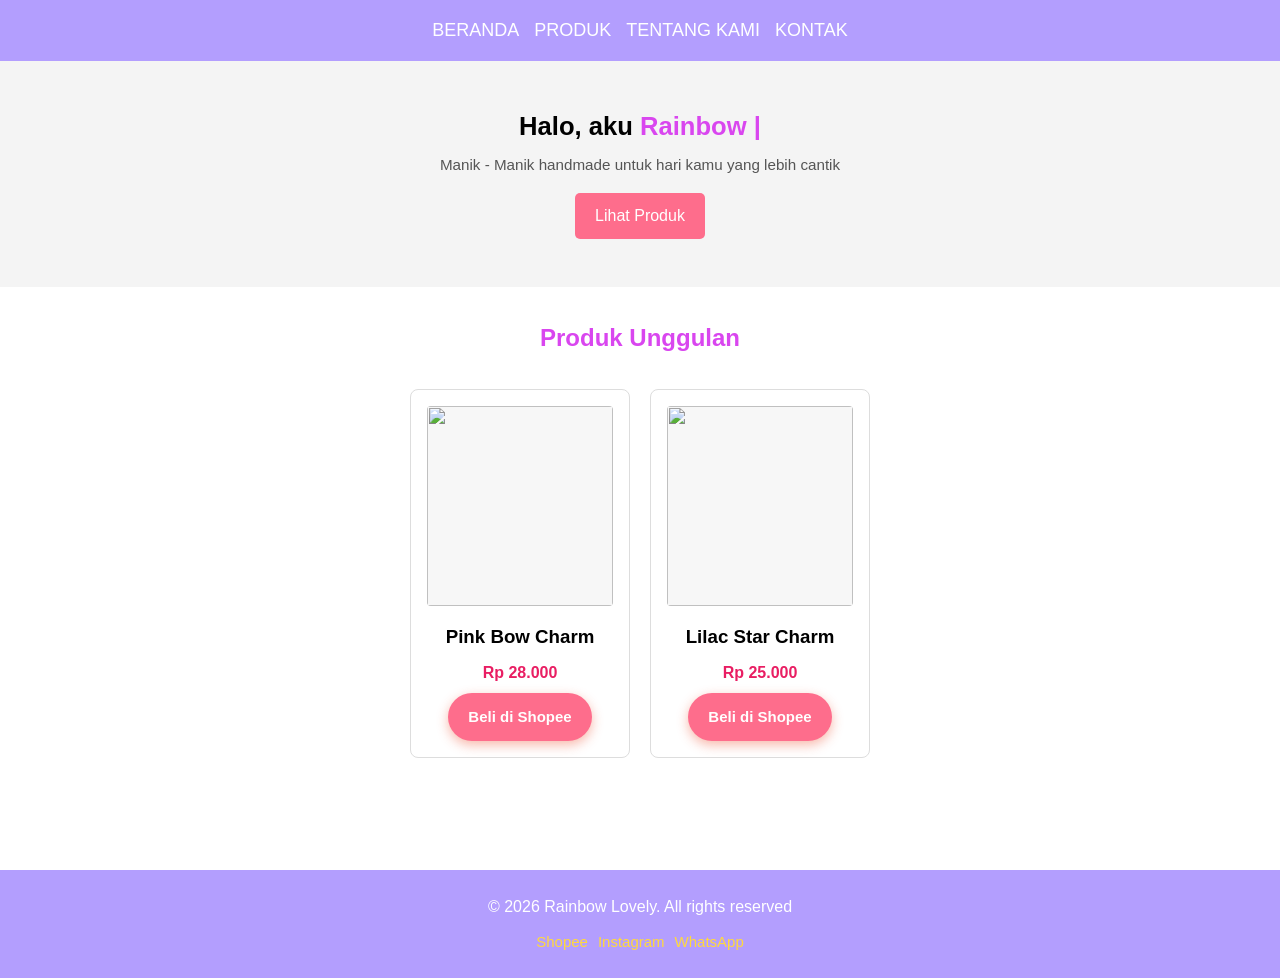
==== index.html @ efbca178 "Add files via upload" ====
<!DOCTYPE html>
<html lang="id">
<head>
    <meta charset="UTF-8">
    <meta name="viewport" content=" width=device-width, initial-scale=1.0">
    <title>RainbowLovelyStore</title> 
<link rel="icon" href="picture/logo.jpeg">
<link rel="stylesheet" href="style.css">

</head>

<body>

    <header>
        <nav>
            <a href="index.html">BERANDA</a>
            <a href="produk.html">PRODUK</a>
            <a href="tentangkami.html">TENTANG KAMI</a>
            <a href="kontak.html">KONTAK</a>
        </nav>
    </header>

<section id="beranda" class="section">
<div class="h1">
  <h1>Halo, aku <span id="typing"></span><span class="cursor">|</span></h1>
  <p>Manik - Manik handmade untuk hari kamu yang lebih cantik</p>
  <a href="#produk" class="btn">Lihat Produk</a>
</div>
</section>

    <div class="products">
        <h2>Produk Unggulan</h2>
        <div class="grid">
            <div class="card">
                <img src="picture/pink.jpeg">
                <h3>Pink Bow Charm</h3>
                <div class="price">Rp 28.000</div>
                <a href="https://shopee.co.id/rainbowlovelystore" target="_blank" class="btn-shopee">Beli di Shopee</a>
            </div>
            <div class="card">
                <img src="picture/ungu.jpeg">
                <h3>Lilac Star Charm</h3>

                <div class="price">Rp 25.000</div>
              <a href="https://shopee.co.id/rainbowlovelystore" target="_blank" class="btn-shopee">Beli di Shopee</a>
            </div>
        </div>
    </div>

    <footer>
        <p>&copy; 2026 Rainbow Lovely. All rights reserved</p>
<div class="medsos">
	<a href="link-shopee"> Shopee </a>
	<a href="link-ig"> Instagram </a>
	<a href="link-wa"> WhatsApp </a>
</div>

<script>
const text = "Rainbow Lovely Store ✨";
const typingElement = document.getElementById("typing");
let i = 0;

function ketik() {
  if (i < text.length) {
    typingElement.innerHTML += text.charAt(i);
    i++;
    setTimeout(ketik, 170); // 170ms = kecepatan ngetik. Makin kecil makin cepet
  }
}

// Jalanin pas halaman kebuka
window.addEventListener('load', ketik);
</script>

    </footer>

</body>
</html>
---- style.css ----
/* =========================================================
   RESET & BASE
   ========================================================= */
* { box-sizing: border-box; margin: 0; padding: 0; }

body {
  font-family: Arial, sans-serif;
  line-height: 1.6;
}

img { max-width: 100%; display: block; }

/* =========================================================
   HEADER / NAVIGASI
   ========================================================= */
header {
  background: #B39EFE;
  color: #fff;
  padding: 1rem 0.5rem;
  text-align: center;
  font-size: 18px;
}

nav {
  display: flex;
  justify-content: center;
  flex-wrap: wrap;
  gap: 8px 15px;
}

nav a {
  color: #fff;
  text-decoration: none;
}

nav a:hover { color: #FE6D8C; }

/* =========================================================
   TYPING EFFECT (hero)
   ========================================================= */
#typing {
  color: #d946ef;
  font-weight: bold;
}

.cursor {
  display: inline-block;
  animation: blink 0.7s infinite;
  color: #d946ef;
}

@keyframes blink {
  0%, 100% { opacity: 1; }
  50% { opacity: 0; }
}

/* =========================================================
   BANNER UTAMA (hero)
   ========================================================= */
.h1 {
  background: #f4f4f4;
  padding: 3rem 1.25rem;
  text-align: center;
}

.h1 h1 {
  font-size: 1.6rem;
  line-height: 1.4;
}

.h1 p {
  margin-top: 0.5rem;
  font-size: 0.95rem;
  color: #555;
}

.btn {
  display: inline-block;
  background: #FE6D8C;
  color: #fff;
  padding: 10px 20px;
  text-decoration: none;
  margin-top: 1rem;
  border-radius: 5px;
  transition: 0.3s;
}
.btn:hover {
  transform: translateY(-3px);
  box-shadow: 0 6px 16px rgba(238, 77, 45, 0.6);
}

.btn-shopee {
  display: inline-block;
  padding: 12px 20px;
  background: #fe6d8c;
  color: white;
  font-weight: bold;
  font-size: 15px;
  text-decoration: none;
  border-radius: 50px;
  box-shadow: 0 4px 12px rgba(238, 77, 45, 0.4);
  transition: 0.3s;
}
.btn-shopee:hover {
  transform: translateY(-3px);
  box-shadow: 0 6px 16px rgba(238, 77, 45, 0.6);
}

/* =========================================================
   PRODUK
   ========================================================= */
.products {
  padding: 2rem 1rem;
}

.products h2 {
  color: #d946ef;
  text-align: center;
  margin-bottom: 2rem;
}

/* Di layar kecil/menengah, kolom menyesuaikan otomatis */
.grid {
  display: grid;
  grid-template-columns: repeat(auto-fit, minmax(150px, 1fr));
  gap: 20px;
  max-width: 1100px;
  margin: 0 auto 2rem;
}

/* Grid preview (index.html) - kolom mengikuti jumlah kartu, selalu di tengah */
@media (min-width: 900px) {
  .grid:not(.grid-full) {
    grid-template-columns: repeat(auto-fit, minmax(220px, 220px));
    justify-content: center;
  }
}

/* Di layar desktop, grid produk lengkap (produk.html) dikunci 5 kolom */
@media (min-width: 900px) {
  .grid-full {
    grid-template-columns: repeat(5, 1fr);
  }
}

.card {
  border: 1px solid #ddd;
  padding: 1rem;
  text-align: center;
  background: #fff;
  border-radius: 8px;
}

.card img {
  width: 100%;
  height: 200px;
  object-fit: contain;
  background: #f7f7f7;
  margin-bottom: 1rem;
  border-radius: 4px;
}

.price {
  font-weight: bold;
  color: #e91e63;
  margin: 0.5rem 0;
}

/* =========================================================
   TENTANG KAMI
   ========================================================= */
.tentang {
  background: linear-gradient(135deg, #ffe4f0 0%, #e4d4ff 100%);
  padding: 3rem 1rem;
}

.tentang-box {
  max-width: 700px;
  margin: 0 auto;
  padding: 40px 24px;
  background: white;
  border-radius: 25px;
  box-shadow: 0 8px 30px rgba(255, 107, 157, 0.2);
}

.tentang h2 {
  color: #d946ef;
  margin-bottom: 20px;
}

.tentang p {
  color: #555;
  line-height: 1.8;
  font-size: 16px;
}

.keunggulan {
  display: flex;
  justify-content: space-around;
  margin: 40px 0;
  gap: 20px;
  flex-wrap: wrap;
}

.keunggulan div {
  background: #fff0f7;
  padding: 20px;
  border-radius: 15px;
  flex: 1;
  min-width: 150px;
}

.foto-proses {
  width: 100%;
  max-width: 400px;
  border-radius: 20px;
  margin-top: 20px;
  box-shadow: 0 5px 15px rgba(0,0,0,0.1);
}

/* =========================================================
   KONTAK
   ========================================================= */
.kontak {
  background: linear-gradient(135deg, #e4d4ff 0%, #ffe4f0 100%);
  padding: 3rem 1rem;
}

.kontak-box {
  max-width: 600px;
  margin: 0 auto;
  padding: 40px 24px;
  background: white;
  border-radius: 25px;
  box-shadow: 0 8px 30px rgba(168, 85, 247, 0.2);
  text-align: center;
}

.kontak h2 {
  color: #d946ef;
  margin-bottom: 15px;
}

.kontak-grid {
  display: flex;
  gap: 15px;
  justify-content: center;
  flex-wrap: wrap;
  margin: 30px 0;
}

.btn-kontak {
  display: inline-flex;
  align-items: center;
  gap: 10px;
  padding: 14px 24px;
  color: white;
  font-weight: bold;
  text-decoration: none;
  border-radius: 50px;
  transition: 0.3s;
}
.btn-kontak:hover {
  transform: translateY(-3px);
  box-shadow: 0 6px 15px rgba(0,0,0,0.2);
}

.wa { background: #25D366; }
.shopee { background: #ee4d2d; }
.ig { background: linear-gradient(45deg, #f09433, #e6683c, #dc2743, #cc2366, #bc1888); }

.jam-operasional {
  color: #888;
  font-size: 14px;
  margin-top: 20px;
}

/* =========================================================
   FOOTER
   ========================================================= */
footer {
  background: #B39EFE;
  color: #fff;
  text-align: center;
  padding: 1.5rem 1rem;
  font-size: 16px;
  margin-top: 3rem;
}

footer .medsos {
  margin-top: 10px;
  display: flex;
  justify-content: center;
  flex-wrap: wrap;
  gap: 10px;
}

footer a {
  color: #ffd93d;
  text-decoration: none;
  transition: 0.3s;
  font-size: 15px;
}
footer a:hover {
  color: #000;
  text-decoration: underline;
}

/* =========================================================
   RESPONSIVE — TABLET & KE BAWAH
   ========================================================= */
@media (max-width: 768px) {
  header { font-size: 15px; padding: 0.8rem 0.5rem; }
  nav a { font-size: 14px; }

  .h1 { padding: 2.5rem 1rem; }
  .h1 h1 { font-size: 1.4rem; }

  .kontak-grid { flex-direction: column; align-items: center; }
  .btn-kontak { width: 100%; max-width: 280px; justify-content: center; }

  .keunggulan { flex-direction: column; }
}

/* =========================================================
   RESPONSIVE — HP KECIL
   ========================================================= */
@media (max-width: 400px) {
  nav { gap: 6px 10px; }
  nav a { font-size: 12.5px; }

  .h1 h1 { font-size: 1.2rem; }
  .h1 p { font-size: 0.85rem; }

  .grid { grid-template-columns: repeat(auto-fit, minmax(130px, 1fr)); gap: 12px; }
  .card { padding: 0.75rem; }
  .card img { height: 150px; background: #f7f7f7; }

  .tentang-box, .kontak-box { padding: 30px 16px; }
}
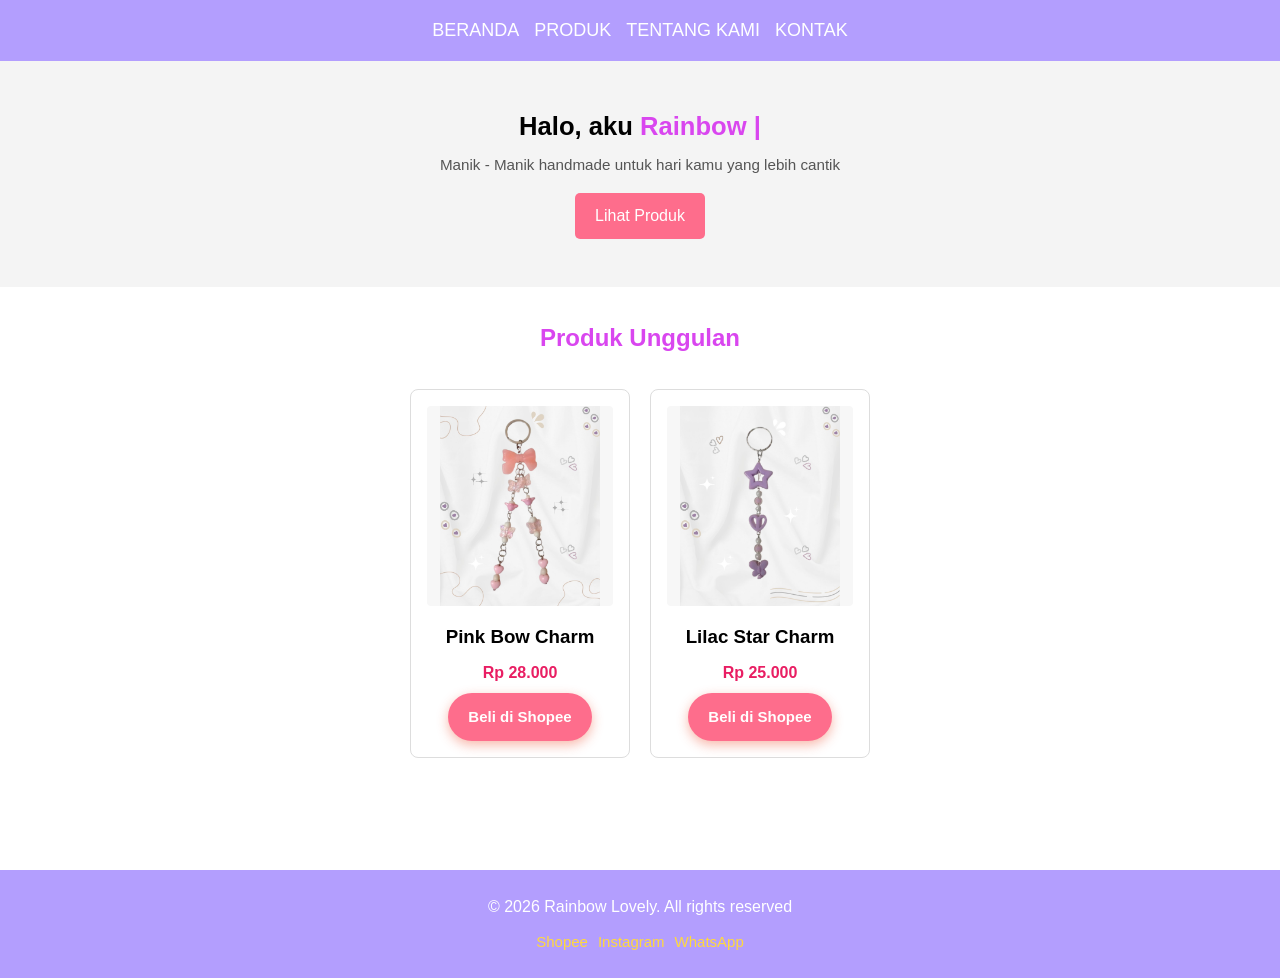
==== commit 0eb00d80: "Add files via upload" ====
--- a/index.html
+++ b/index.html
@@ -24,7 +24,7 @@
 <div class="h1">
   <h1>Halo, aku <span id="typing"></span><span class="cursor">|</span></h1>
   <p>Manik - Manik handmade untuk hari kamu yang lebih cantik</p>
-  <a href="#produk" class="btn">Lihat Produk</a>
+  <a href="produk.html" class="btn">Lihat Produk</a>
 </div>
 </section>
 
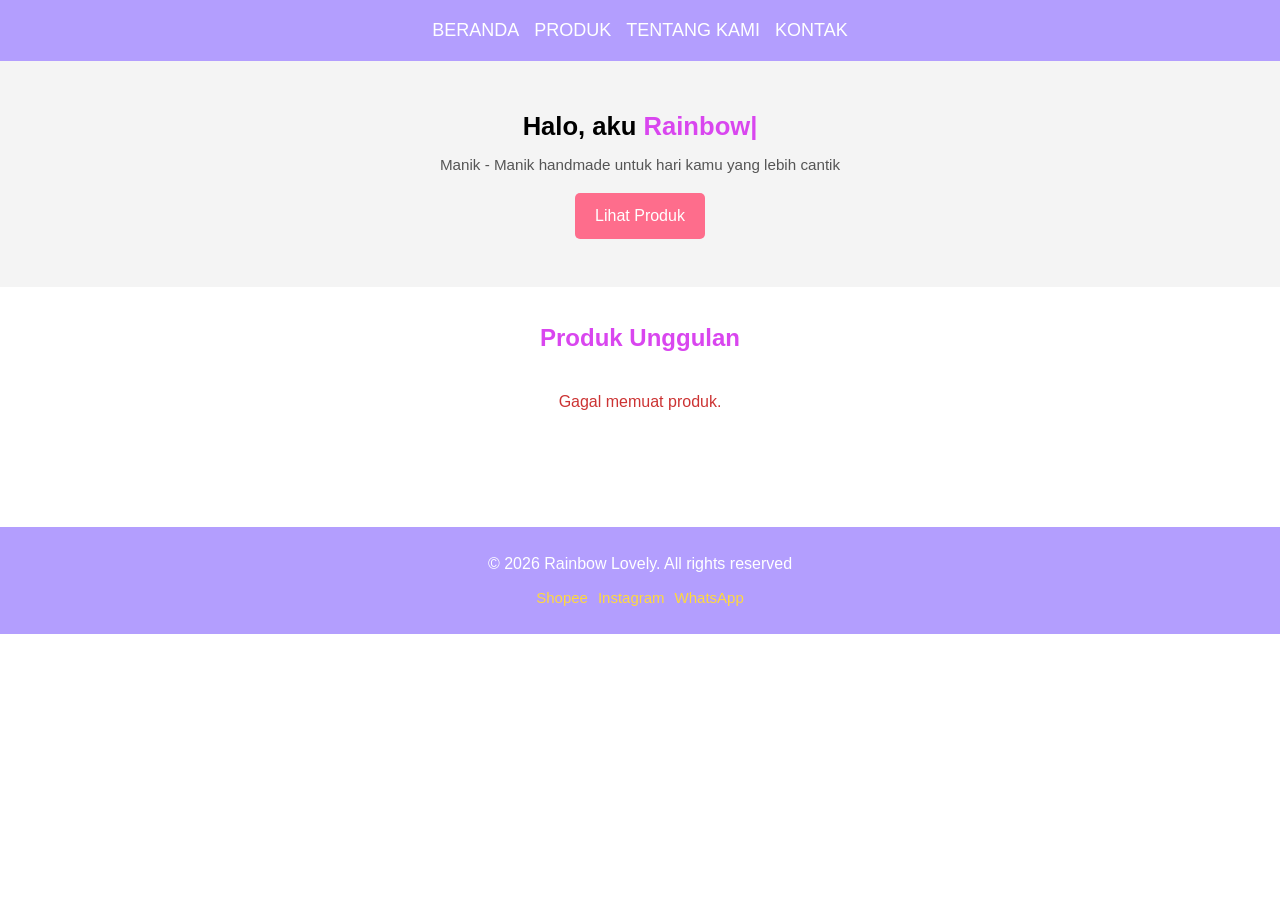
==== commit 6112bff3: "Add files via upload" ====
--- a/index.html
+++ b/index.html
@@ -30,20 +30,8 @@
 
     <div class="products">
         <h2>Produk Unggulan</h2>
-        <div class="grid">
-            <div class="card">
-                <img src="picture/pink.jpeg">
-                <h3>Pink Bow Charm</h3>
-                <div class="price">Rp 28.000</div>
-                <a href="https://shopee.co.id/rainbowlovelystore" target="_blank" class="btn-shopee">Beli di Shopee</a>
-            </div>
-            <div class="card">
-                <img src="picture/ungu.jpeg">
-                <h3>Lilac Star Charm</h3>
-
-                <div class="price">Rp 25.000</div>
-              <a href="https://shopee.co.id/rainbowlovelystore" target="_blank" class="btn-shopee">Beli di Shopee</a>
-            </div>
+        <div class="grid" id="gridBeranda">
+            <p style="text-align:center;color:#999;grid-column:1/-1;">Memuat produk...</p>
         </div>
     </div>
 
@@ -64,12 +52,42 @@
   if (i < text.length) {
     typingElement.innerHTML += text.charAt(i);
     i++;
-    setTimeout(ketik, 170); // 170ms = kecepatan ngetik. Makin kecil makin cepet
+    setTimeout(ketik, 170);
   }
 }
 
-// Jalanin pas halaman kebuka
 window.addEventListener('load', ketik);
+</script>
+
+<script>
+const API_BASE = 'https://rainbow-lovely.vercel.app';
+
+async function muatProduk(containerId, limit) {
+  const grid = document.getElementById(containerId);
+  if (!grid) return;
+  try {
+    const res = await fetch(API_BASE + '/api/list-products');
+    const json = await res.json();
+    let produk = json.products || [];
+    if (limit) produk = produk.slice(0, limit);
+    if (!produk.length) {
+      grid.innerHTML = '<p style="text-align:center;color:#999;grid-column:1/-1;">Belum ada produk.</p>';
+      return;
+    }
+    grid.innerHTML = produk.map(p => `
+      <div class="card">
+        <img src="${p.image_url || ''}" alt="${p.name}">
+        <h3>${p.name}</h3>
+        <div class="price">Rp ${Number(p.price || 0).toLocaleString('id-ID')}</div>
+        <a href="${p.shopee_url || '#'}" target="_blank" class="btn-shopee">Beli di Shopee</a>
+      </div>
+    `).join('');
+  } catch (err) {
+    grid.innerHTML = '<p style="text-align:center;color:#c33;grid-column:1/-1;">Gagal memuat produk.</p>';
+  }
+}
+
+muatProduk('gridBeranda', 4);
 </script>
 
     </footer>
--- a/style.css
+++ b/style.css
@@ -1,6 +1,3 @@
-/* =========================================================
-   RESET & BASE
-   ========================================================= */
 * { box-sizing: border-box; margin: 0; padding: 0; }
 
 body {
@@ -10,9 +7,6 @@
 
 img { max-width: 100%; display: block; }
 
-/* =========================================================
-   HEADER / NAVIGASI
-   ========================================================= */
 header {
   background: #B39EFE;
   color: #fff;
@@ -35,9 +29,6 @@
 
 nav a:hover { color: #FE6D8C; }
 
-/* =========================================================
-   TYPING EFFECT (hero)
-   ========================================================= */
 #typing {
   color: #d946ef;
   font-weight: bold;
@@ -54,9 +45,6 @@
   50% { opacity: 0; }
 }
 
-/* =========================================================
-   BANNER UTAMA (hero)
-   ========================================================= */
 .h1 {
   background: #f4f4f4;
   padding: 3rem 1.25rem;
@@ -106,9 +94,6 @@
   box-shadow: 0 6px 16px rgba(238, 77, 45, 0.6);
 }
 
-/* =========================================================
-   PRODUK
-   ========================================================= */
 .products {
   padding: 2rem 1rem;
 }
@@ -119,7 +104,6 @@
   margin-bottom: 2rem;
 }
 
-/* Di layar kecil/menengah, kolom menyesuaikan otomatis */
 .grid {
   display: grid;
   grid-template-columns: repeat(auto-fit, minmax(150px, 1fr));
@@ -128,7 +112,6 @@
   margin: 0 auto 2rem;
 }
 
-/* Grid preview (index.html) - kolom mengikuti jumlah kartu, selalu di tengah */
 @media (min-width: 900px) {
   .grid:not(.grid-full) {
     grid-template-columns: repeat(auto-fit, minmax(220px, 220px));
@@ -136,7 +119,6 @@
   }
 }
 
-/* Di layar desktop, grid produk lengkap (produk.html) dikunci 5 kolom */
 @media (min-width: 900px) {
   .grid-full {
     grid-template-columns: repeat(5, 1fr);
@@ -166,9 +148,6 @@
   margin: 0.5rem 0;
 }
 
-/* =========================================================
-   TENTANG KAMI
-   ========================================================= */
 .tentang {
   background: linear-gradient(135deg, #ffe4f0 0%, #e4d4ff 100%);
   padding: 3rem 1rem;
@@ -218,9 +197,6 @@
   box-shadow: 0 5px 15px rgba(0,0,0,0.1);
 }
 
-/* =========================================================
-   KONTAK
-   ========================================================= */
 .kontak {
   background: linear-gradient(135deg, #e4d4ff 0%, #ffe4f0 100%);
   padding: 3rem 1rem;
@@ -275,9 +251,6 @@
   margin-top: 20px;
 }
 
-/* =========================================================
-   FOOTER
-   ========================================================= */
 footer {
   background: #B39EFE;
   color: #fff;
@@ -306,9 +279,6 @@
   text-decoration: underline;
 }
 
-/* =========================================================
-   RESPONSIVE — TABLET & KE BAWAH
-   ========================================================= */
 @media (max-width: 768px) {
   header { font-size: 15px; padding: 0.8rem 0.5rem; }
   nav a { font-size: 14px; }
@@ -322,9 +292,6 @@
   .keunggulan { flex-direction: column; }
 }
 
-/* =========================================================
-   RESPONSIVE — HP KECIL
-   ========================================================= */
 @media (max-width: 400px) {
   nav { gap: 6px 10px; }
   nav a { font-size: 12.5px; }
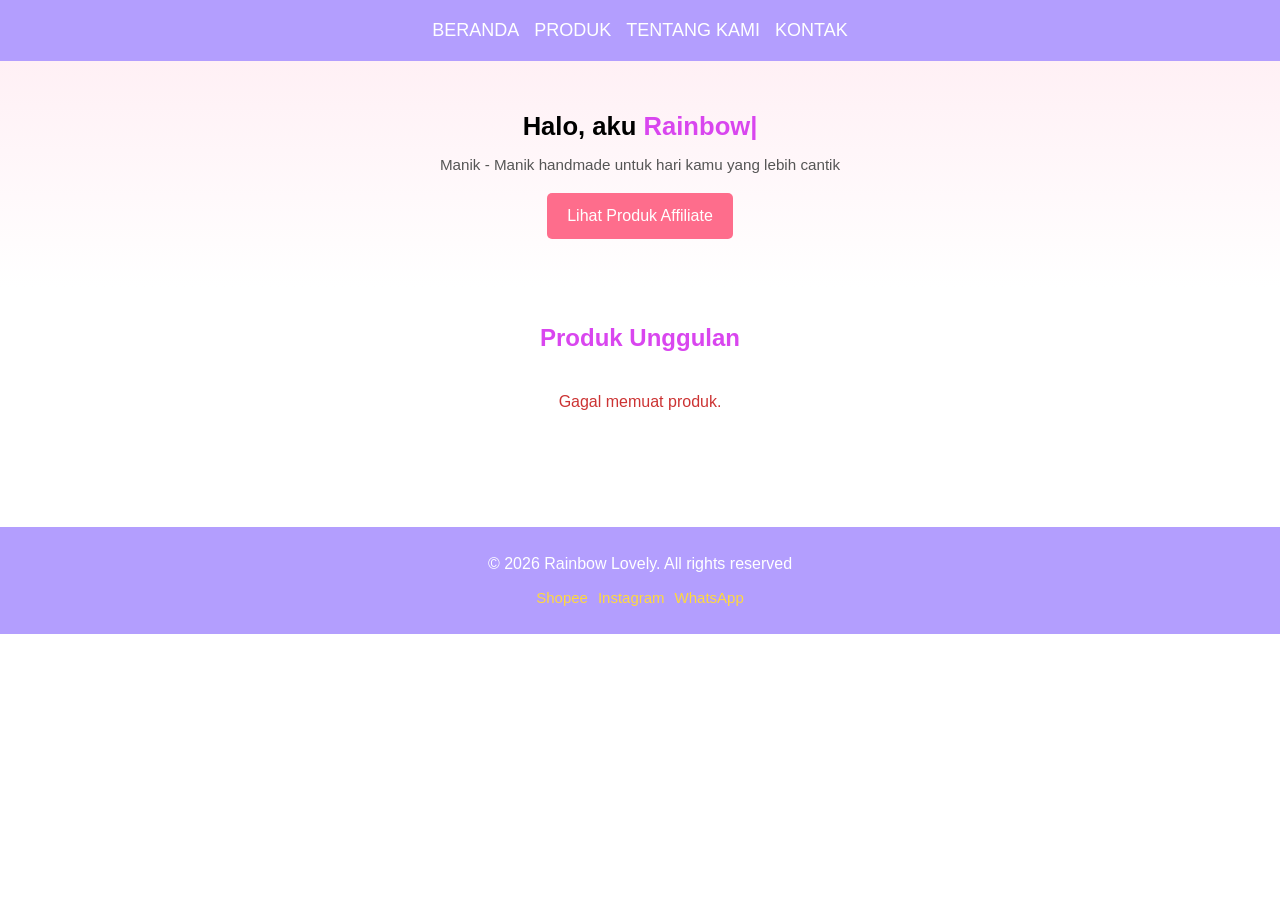
==== commit dc882306: "add link index.html" ====
--- a/index.html
+++ b/index.html
@@ -24,7 +24,7 @@
 <div class="h1">
   <h1>Halo, aku <span id="typing"></span><span class="cursor">|</span></h1>
   <p>Manik - Manik handmade untuk hari kamu yang lebih cantik</p>
-  <a href="produk.html" class="btn">Lihat Produk</a>
+  <a href="produk.html" class="btn">Lihat Produk Affiliate</a>
 </div>
 </section>
 
@@ -38,9 +38,9 @@
     <footer>
         <p>&copy; 2026 Rainbow Lovely. All rights reserved</p>
 <div class="medsos">
-	<a href="link-shopee"> Shopee </a>
-	<a href="link-ig"> Instagram </a>
-	<a href="link-wa"> WhatsApp </a>
+	<a href="shopee.co.id/rainbowlovelystore"> Shopee </a>
+	<a href="https://www.instagram.com/rainbow.store05?igsh=OWJhNnRvbzJlYmhk"> Instagram </a>
+	<a href="https://wa.me/qr/DDOXHL4ZZ63BP1"> WhatsApp </a>
 </div>
 
 <script>
--- a/style.css
+++ b/style.css
@@ -46,7 +46,7 @@
 }
 
 .h1 {
-  background: #f4f4f4;
+  background: linear-gradient(to bottom, #fff0f5, #ffffff);
   padding: 3rem 1.25rem;
   text-align: center;
 }
@@ -130,7 +130,8 @@
   padding: 1rem;
   text-align: center;
   background: #fff;
-  border-radius: 8px;
+  border-radius: 20px;
+  box-shadow: 0 4px 15px rgba(255, 182, 193, 0.3);
 }
 
 .card img {
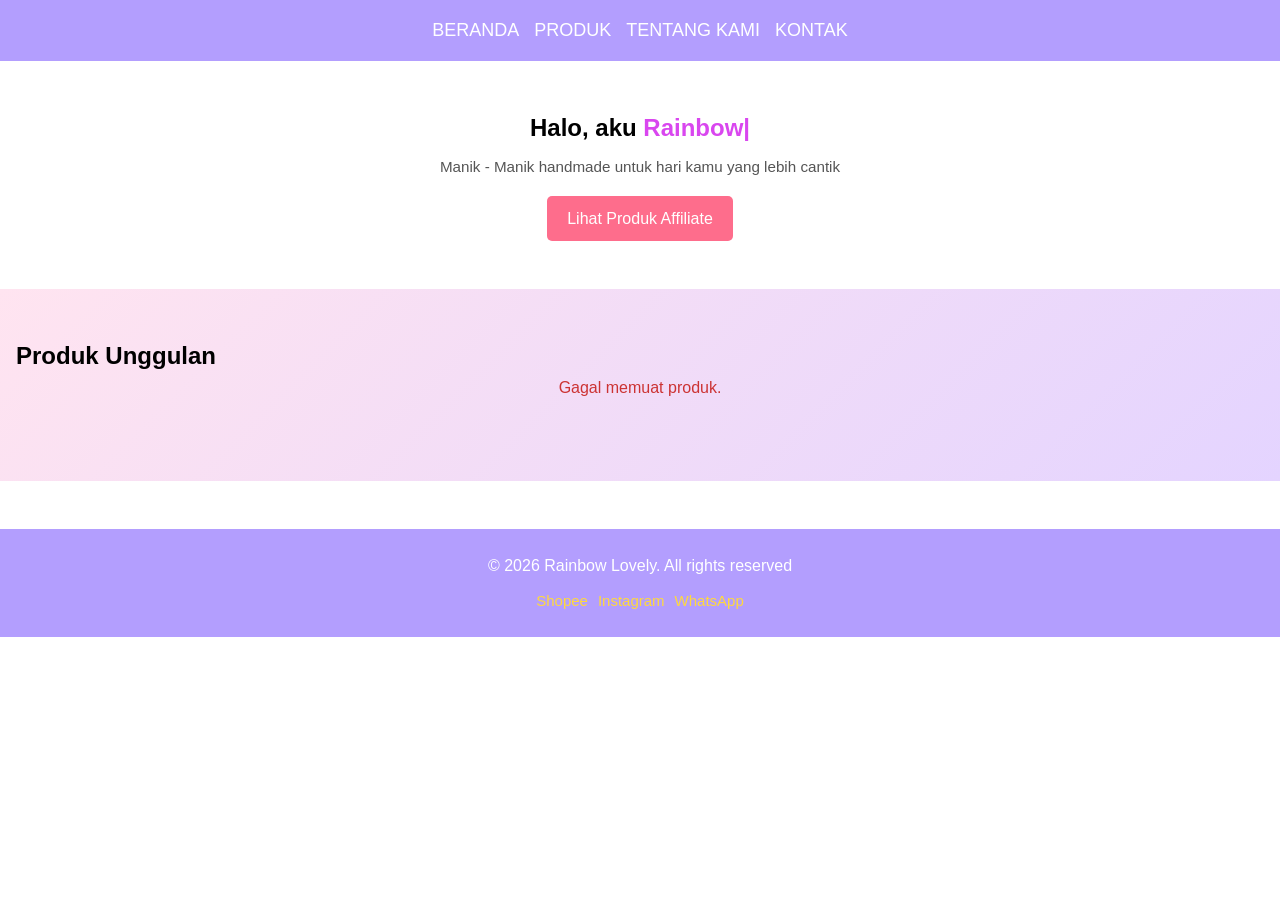
==== commit fb0db0ae: "Update index.html" ====
--- a/index.html
+++ b/index.html
@@ -40,7 +40,7 @@
 <div class="medsos">
 	<a href="shopee.co.id/rainbowlovelystore"> Shopee </a>
 	<a href="https://www.instagram.com/rainbow.store05?igsh=OWJhNnRvbzJlYmhk"> Instagram </a>
-	<a href="https://wa.me/qr/DDOXHL4ZZ63BP1"> WhatsApp </a>
+	<a href="https://wa.me/0882001962797"> WhatsApp </a>
 </div>
 
 <script>
@@ -60,7 +60,7 @@
 </script>
 
 <script>
-const API_BASE = 'https://rainbow-lovely.vercel.app';
+const API_BASE = 'https://rainbowlovely-puce.vercel.app';
 
 async function muatProduk(containerId, limit) {
   const grid = document.getElementById(containerId);
@@ -80,6 +80,7 @@
         <h3>${p.name}</h3>
         <div class="price">Rp ${Number(p.price || 0).toLocaleString('id-ID')}</div>
         <a href="${p.shopee_url || '#'}" target="_blank" class="btn-shopee">Beli di Shopee</a>
+		<a href="${p.tiktok_url || '#'}" target="_blank" class="btn-tiktok">Beli di Tiktok</a>
       </div>
     `).join('');
   } catch (err) {
--- a/style.css
+++ b/style.css
@@ -45,15 +45,23 @@
   50% { opacity: 0; }
 }
 
+.beranda {
+  background: linear-gradient(135deg, #ffe4f0 0%, #e4d4ff 100%);
+  padding: 12px 20px;
+}
+
 .h1 {
-  background: linear-gradient(to bottom, #fff0f5, #ffffff);
   padding: 3rem 1.25rem;
   text-align: center;
 }
 
-.h1 h1 {
-  font-size: 1.6rem;
-  line-height: 1.4;
+.h2 {
+  padding: 3rem 1.25rem 0;
+  margin-top: 0.5rem;
+  font-size: 1.25rem;
+  line-height: 1.5;
+  text-align: center;
+  margin-bottom: 1.5rem;
 }
 
 .h1 p {
@@ -94,14 +102,69 @@
   box-shadow: 0 6px 16px rgba(238, 77, 45, 0.6);
 }
 
+.btn-tiktok {
+  display: inline-block;
+  padding: 12px 20px;
+  background: #fe6d8c;
+  color: white;
+  font-weight: bold;
+  font-size: 15px;
+  text-decoration: none;
+  border-radius: 50px;
+  box-shadow: 0 4px 12px rgba(238, 77, 45, 0.4);
+  transition: 0.3s;
+}
+.btn-tiktok:hover {
+  transform: translateY(-3px);
+  box-shadow: 0 6px 16px rgba(238, 77, 45, 0.6);
+}
+
 .products {
-  padding: 2rem 1rem;
-}
-
-.products h2 {
-  color: #d946ef;
-  text-align: center;
-  margin-bottom: 2rem;
+  background: linear-gradient(135deg, #ffe4f0 0%, #e4d4ff 100%);
+  padding: 3rem 1rem;
+}
+
+.products-header {
+  text-align: center;
+  margin-bottom: 1.5rem;
+}
+
+.products-header h2 {
+  color: #d946ef;
+  margin-bottom: 0.5rem;
+}
+
+.tab-buttons {
+  display: flex;
+  justify-content: center;
+  flex-wrap: wrap;
+  gap: 12px;
+  margin: 1rem 0 0.75rem;
+}
+
+.tab-btn {
+  display: inline-block;
+  padding: 10px 26px;
+  border-radius: 50px;
+  border: 2px solid #fe6d8c;
+  color: #fe6d8c;
+  background: transparent;
+  font-weight: bold;
+  font-size: 14px;
+  text-decoration: none;
+  transition: 0.3s;
+}
+
+.tab-btn.active,
+.tab-btn:hover {
+  background: #fe6d8c;
+  color: #fff;
+}
+
+.note {
+  color: #888;
+  font-size: 13px;
+  margin-top: 4px;
 }
 
 .grid {
@@ -199,7 +262,7 @@
 }
 
 .kontak {
-  background: linear-gradient(135deg, #e4d4ff 0%, #ffe4f0 100%);
+  background: linear-gradient(135deg, #ffe4f0 0%, #e4d4ff 100%);
   padding: 3rem 1rem;
 }
 
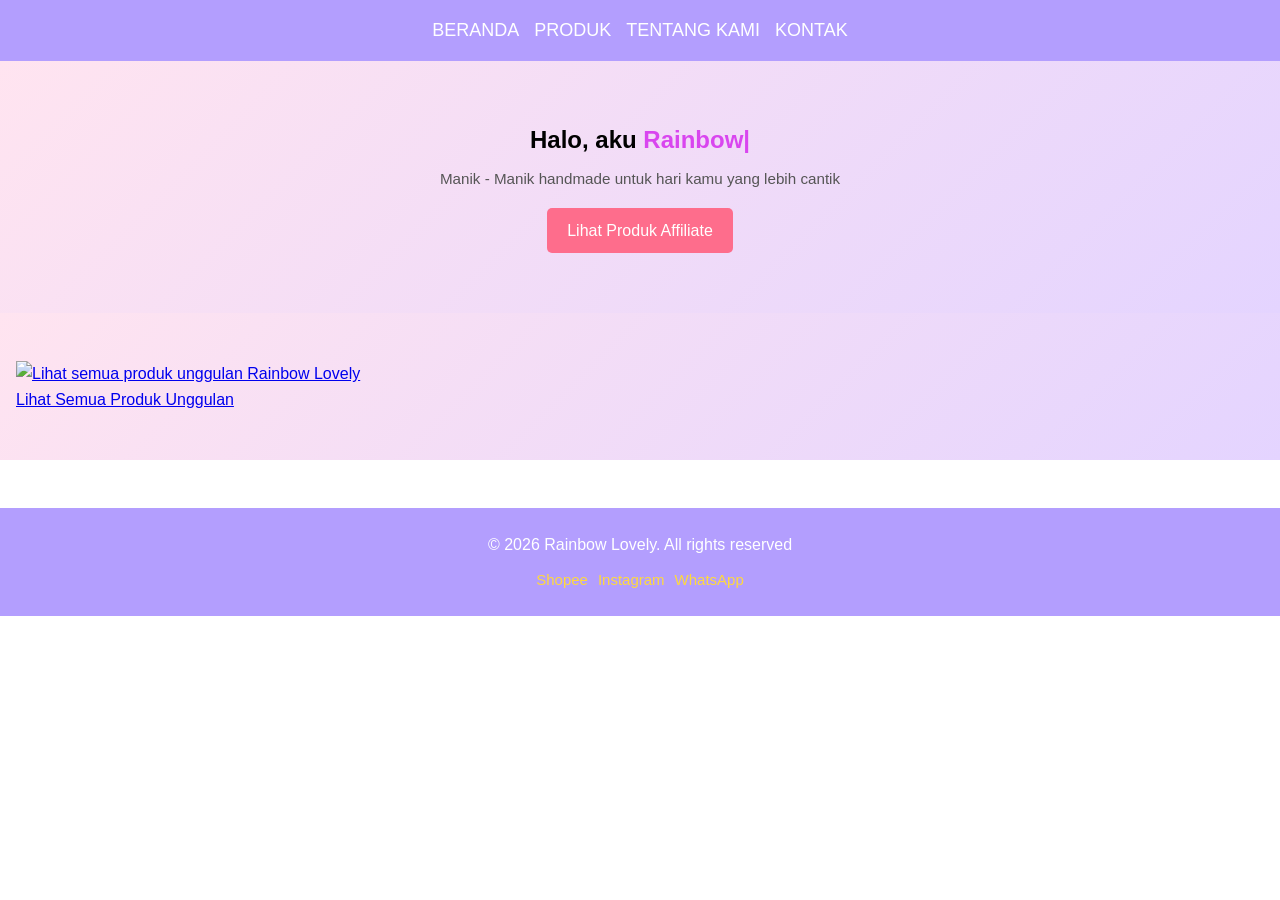
==== commit 49043fc9: "Update index.html" ====
--- a/index.html
+++ b/index.html
@@ -20,7 +20,7 @@
         </nav>
     </header>
 
-<section id="beranda" class="section">
+<section id="beranda" class="section beranda">
 <div class="h1">
   <h1>Halo, aku <span id="typing"></span><span class="cursor">|</span></h1>
   <p>Manik - Manik handmade untuk hari kamu yang lebih cantik</p>
@@ -29,10 +29,10 @@
 </section>
 
     <div class="products">
-        <h2>Produk Unggulan</h2>
-        <div class="grid" id="gridBeranda">
-            <p style="text-align:center;color:#999;grid-column:1/-1;">Memuat produk...</p>
-        </div>
+        <a href="produk.html" class="banner-produk">
+            <img src="picture/banner-produk.jpg" alt="Lihat semua produk unggulan Rainbow Lovely">
+            <span class="banner-produk-overlay">Lihat Semua Produk Unggulan</span>
+        </a>
     </div>
 
     <footer>
@@ -59,38 +59,6 @@
 window.addEventListener('load', ketik);
 </script>
 
-<script>
-const API_BASE = 'https://rainbowlovely-puce.vercel.app';
-
-async function muatProduk(containerId, limit) {
-  const grid = document.getElementById(containerId);
-  if (!grid) return;
-  try {
-    const res = await fetch(API_BASE + '/api/list-products');
-    const json = await res.json();
-    let produk = json.products || [];
-    if (limit) produk = produk.slice(0, limit);
-    if (!produk.length) {
-      grid.innerHTML = '<p style="text-align:center;color:#999;grid-column:1/-1;">Belum ada produk.</p>';
-      return;
-    }
-    grid.innerHTML = produk.map(p => `
-      <div class="card">
-        <img src="${p.image_url || ''}" alt="${p.name}">
-        <h3>${p.name}</h3>
-        <div class="price">Rp ${Number(p.price || 0).toLocaleString('id-ID')}</div>
-        <a href="${p.shopee_url || '#'}" target="_blank" class="btn-shopee">Beli di Shopee</a>
-		<a href="${p.tiktok_url || '#'}" target="_blank" class="btn-tiktok">Beli di Tiktok</a>
-      </div>
-    `).join('');
-  } catch (err) {
-    grid.innerHTML = '<p style="text-align:center;color:#c33;grid-column:1/-1;">Gagal memuat produk.</p>';
-  }
-}
-
-muatProduk('gridBeranda', 4);
-</script>
-
     </footer>
 
 </body>
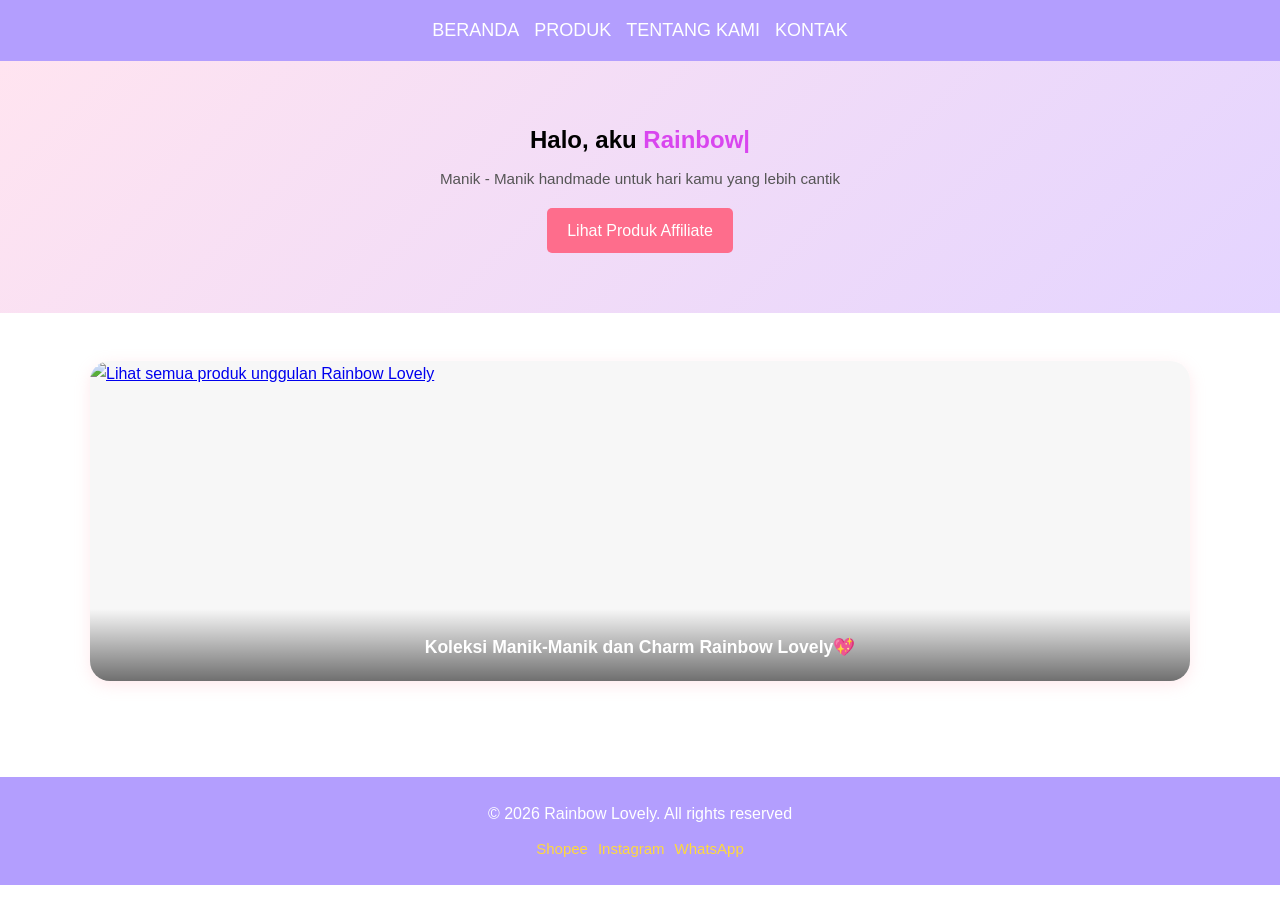
==== commit 75ab28f8: "Update index.html" ====
--- a/index.html
+++ b/index.html
@@ -30,8 +30,8 @@
 
     <div class="products">
         <a href="produk.html" class="banner-produk">
-            <img src="picture/banner-produk.jpg" alt="Lihat semua produk unggulan Rainbow Lovely">
-            <span class="banner-produk-overlay">Lihat Semua Produk Unggulan</span>
+            <img src="https://res.cloudinary.com/kicimxrp/image/upload/v1784623663/pexels-lisettkruusimae-18609429_hj07al.jpg" alt="Lihat semua produk unggulan Rainbow Lovely">
+            <span class="banner-produk-overlay"> Koleksi Manik-Manik dan Charm Rainbow Lovely💖</span>
         </a>
     </div>
 
--- a/style.css
+++ b/style.css
@@ -120,8 +120,54 @@
 }
 
 .products {
-  background: linear-gradient(135deg, #ffe4f0 0%, #e4d4ff 100%);
+  background: #ffffff;
   padding: 3rem 1rem;
+}
+
+.products > h2 {
+  text-align: center;
+  color: #d946ef;
+  margin-bottom: 1.5rem;
+}
+
+.banner-produk {
+  display: block;
+  position: relative;
+  max-width: 1100px;
+  margin: 0 auto;
+  border-radius: 20px;
+  overflow: hidden;
+  box-shadow: 0 4px 15px rgba(255, 182, 193, 0.3);
+  transition: 0.3s;
+}
+.banner-produk:hover {
+  transform: translateY(-3px);
+  box-shadow: 0 8px 24px rgba(255, 182, 193, 0.5);
+}
+
+.banner-produk img {
+  width: 100%;
+  height: 320px;
+  object-fit: cover;
+  background: #f7f7f7;
+}
+
+.banner-produk-overlay {
+  position: absolute;
+  left: 0;
+  right: 0;
+  bottom: 0;
+  padding: 1.5rem 1rem 1.25rem;
+  background: linear-gradient(to top, rgba(0,0,0,0.55), rgba(0,0,0,0));
+  color: #fff;
+  font-weight: bold;
+  font-size: 1.1rem;
+  text-align: center;
+}
+
+@media (max-width: 600px) {
+  .banner-produk img { height: 200px; }
+  .banner-produk-overlay { font-size: 0.95rem; }
 }
 
 .products-header {
@@ -169,7 +215,8 @@
 
 .grid {
   display: grid;
-  grid-template-columns: repeat(auto-fit, minmax(150px, 1fr));
+  grid-template-columns: repeat(auto-fill, minmax(150px, 220px));
+  justify-content: center;
   gap: 20px;
   max-width: 1100px;
   margin: 0 auto 2rem;
@@ -177,7 +224,7 @@
 
 @media (min-width: 900px) {
   .grid:not(.grid-full) {
-    grid-template-columns: repeat(auto-fit, minmax(220px, 220px));
+    grid-template-columns: repeat(auto-fill, minmax(220px, 220px));
     justify-content: center;
   }
 }
@@ -189,6 +236,8 @@
 }
 
 .card {
+  display: flex;
+  flex-direction: column;
   border: 1px solid #ddd;
   padding: 1rem;
   text-align: center;
@@ -206,10 +255,19 @@
   border-radius: 4px;
 }
 
+.card h3 {
+  min-height: 2.6em;
+  display: -webkit-box;
+  -webkit-line-clamp: 2;
+  -webkit-box-orient: vertical;
+  overflow: hidden;
+}
+
 .price {
   font-weight: bold;
   color: #e91e63;
-  margin: 0.5rem 0;
+  margin: 0.5rem 0 0.5rem;
+  margin-top: auto;
 }
 
 .tentang {
@@ -363,7 +421,7 @@
   .h1 h1 { font-size: 1.2rem; }
   .h1 p { font-size: 0.85rem; }
 
-  .grid { grid-template-columns: repeat(auto-fit, minmax(130px, 1fr)); gap: 12px; }
+  .grid { grid-template-columns: repeat(auto-fill, minmax(130px, 160px)); justify-content: center; gap: 12px; }
   .card { padding: 0.75rem; }
   .card img { height: 150px; background: #f7f7f7; }
 
